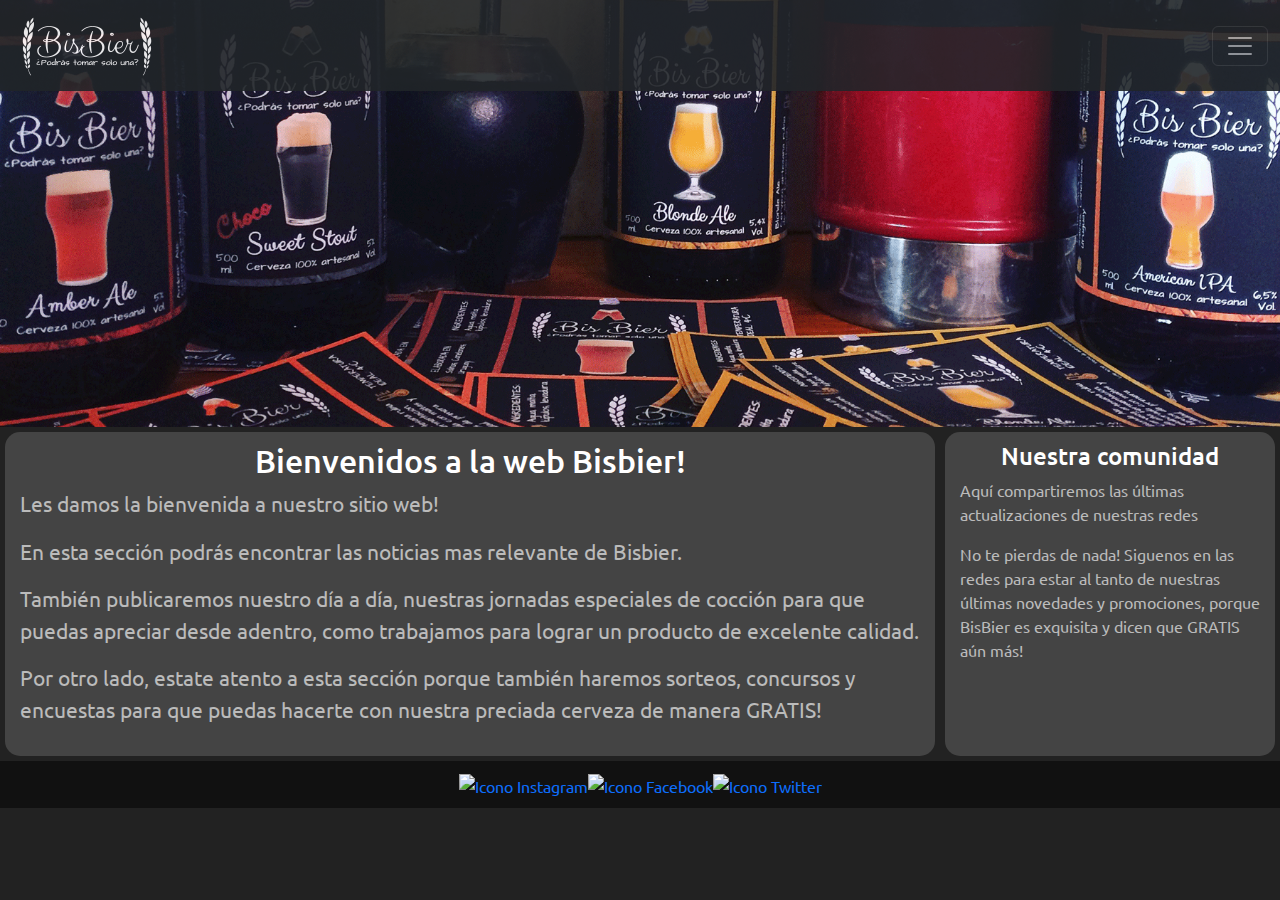
==== index.html @ 0cd791b5 "ajuste de codigo, agregado de comentarios en html's" ====
<!DOCTYPE html>
<html lang="es">
<head>
    <meta charset="UTF-8">
    <meta http-equiv="X-UA-Compatible" content="IE=edge">
    <meta name="viewport" content="width=device-width, initial-scale=1.0">
    <meta name="description" content="Fabrica de cerveza artesanal uruguaya">
    <meta name="keywords" content="Cerveza artesanal, cerveza casera, cerveza, beer, bier, malta, IPA, Blonde Ale">
    <link rel="shorcut icon" href="./images/favicon.png">
    <link href="https://cdn.jsdelivr.net/npm/bootstrap@5.1.3/dist/css/bootstrap.min.css" rel="stylesheet">
    <link rel="stylesheet" href="./styles/styles.css">
    <link rel="preconnect" href="https://fonts.googleapis.com">
    <link rel="preconnect" href="https://fonts.gstatic.com" crossorigin>
    <link href="https://fonts.googleapis.com/css2?family=Ubuntu&display=swap" rel="stylesheet">
    <title>Inicio - Bisbier, Cerveza artesanal calidad premium</title>
</head>
<body>
  <div class="container-fluid">
    <!-- Cabecera -->
    <header class="cabecera">
      <div class="row">       
        <nav class="navbar navbar-dark bg-dark fixed-top">
          <div class="container-fluid">
            <!-- Logo -->
            <a href="./index.html"><img class="logo_clic" src="./images/Logo 2.0 FT.png" alt="Logo Bisbier"></a>
            <button class="navbar-toggler" type="button" data-bs-toggle="offcanvas" data-bs-target="#offcanvasDarkNavbar" aria-controls="offcanvasDarkNavbar">
            <span class="navbar-toggler-icon"></span>
            </button>
            <div class="menu text-bg-dark offcanvas offcanvas-end" tabindex="-1" id="offcanvasDarkNavbar" aria-labelledby="offcanvasDarkNavbarLabel">
              <div class="offcanvas-header">
                <h5 class="offcanvas-title" id="offcanvasDarkNavbarLabel">Menú</h5>
                <button type="button" class="btn-close btn-close-white" data-bs-dismiss="offcanvas" aria-label="Close"></button>
              </div>
              <div class="offcanvas-body">
                <ul class="navbar-nav justify-content-end flex-grow-1 pe-3">
                  <li class="nav-item">
                    <a class="nav-link active" aria-current="page" href="./index.html">Inicio</a>
                  </li>
                  <li class="nav-item">
                    <a class="nav-link" href="./pages/tienda.html">Tienda</a>
                  </li>
                  <li class="nav-item">
                    <a class="nav-link" href="./pages/estilos.html">Estilos</a>
                  </li>
                  <li class="nav-item">
                    <a class="nav-link" href="./pages/elaboracion.html">Elaboracion</a>
                  </li>
                  <li class="nav-item">
                    <a class="nav-link" href="./pages/historia.html">Historia</a>
                  </li>
                  <li class="nav-item">
                    <a class="nav-link" href="./pages/contacto.html">Contacto</a>
                  </li>
                </ul>
              </div>
            </div>
          </div>
        </nav>
        <!-- Imagen de portada -->
        <img src="./images/banner7.png" alt="Imagen de portada">
      </div>
    </header> 
    <div class="row">
      <!-- Contenido principal -->
      <article class="col-8 principal">
        <h1>Bienvenidos a la web Bisbier!</h1>
        <p>Les damos la bienvenida a nuestro sitio web!</p>
        <p>En esta sección podrás encontrar las noticias mas relevante de Bisbier.</p>
        <p>También publicaremos nuestro día a día, nuestras jornadas especiales de cocción para que puedas apreciar desde adentro, como trabajamos para lograr un producto de excelente calidad.</p>
        <p>Por otro lado, estate atento a esta sección porque también haremos sorteos, concursos y encuestas para que puedas hacerte con nuestra preciada cerveza de manera GRATIS!</p>
      </article>
      <!-- Contenido secundario -->
      <aside class="col-4 secundario">
          <h3>Nuestra comunidad</h3>
          <p>Aquí compartiremos las últimas actualizaciones de nuestras redes</p>
          <p>No te pierdas de nada! Siguenos en las redes para estar al tanto de nuestras últimas novedades y promociones, porque BisBier es exquisita y dicen que GRATIS aún más!</p>
      </aside>
    </div>
    <div class="row">
      <!-- Pie de pagina -->
      <footer class="container-fluid">
          <ul>
              <li><a href="https://www.instagram.com/" target="_blank"><img src="https://static.cdninstagram.com/rsrc.php/v3/yR/r/lam-fZmwmvn.png" alt="Icono Instagram" ></a></li>
              <li><a href="https://www.facebook.com/" target="_blank"><img src="https://static.xx.fbcdn.net/rsrc.php/yb/r/hLRJ1GG_y0J.ico" alt="Icono Facebook"></a></li>
              <li><a href="https://www.twitter.com/" target="_blank"><img src="https://abs.twimg.com/favicons/twitter.2.ico" alt="Icono Twitter"></a></li>
          </ul>
      </footer>
    </div>
    <script src="https://cdn.jsdelivr.net/npm/bootstrap@5.1.3/dist/js/bootstrap.bundle.min.js"
            integrity="sha384-ka7Sk0Gln4gmtz2MlQnikT1wXgYsOg+OMhuP+IlRH9sENBO0LRn5q+8nbTov4+1p" crossorigin="anonymous">
    </script>
  </div>    
</body>
</html>
---- styles/styles.css ----
* {
  padding: 0;
  margin: 0;
  box-sizing: border-box;
}

h1 {
  font-size: 32px;
}

h2 {
  font-size: 28px;
}

h3 {
  font-size: 24px;
}

.flex {
  display: flex;
}

.row > * {
  padding-left: 0;
  padding-right: 0;
}

.card {
  background-color: #111;
  border-width: 3px;
}

.card-text {
  font-size: 18px;
}

.btn-primary {
  background-color: #333;
  border-color: #333;
}
.btn-primary:active {
  background-color: #222;
  border-color: #222;
}
.btn-primary:hover {
  background-color: #222;
  border-color: #222;
}

body {
  margin: 0px;
  font-family: "Ubuntu", sans-serif;
  background-color: #222222;
  color: #bbbbbb;
}

@media screen and (min-width: 320px) {
  .menu_ppal ul li a {
    font-size: 14px;
  }
}
@media screen and (min-width: 480px) {
  .menu_ppal ul li a {
    font-size: 16px;
  }
}
@media screen and (min-width: 640px) {
  .menu_ppal ul li a {
    font-size: 20px;
  }
  .menu_ppal {
    flex-direction: row;
  }
  .grilla {
    grid-template-areas: "cabecera cabecera" "principal secundario" "footer footer";
    grid-template-columns: 3fr 1fr;
    row-gap: 0px;
    -moz-column-gap: 0px;
         column-gap: 0px;
  }
  .grilla2 {
    grid-template-areas: "cabecera" "principal" "footer";
    grid-template-columns: 1fr;
    row-gap: 0px;
    -moz-column-gap: 0px;
         column-gap: 0px;
  }
}
header {
  grid-area: cabecera;
}

.cabecera {
  display: flex;
  flex-direction: column;
  background-image: url(../images/image1.jpg);
  background-size: contain;
}

.logo_clic {
  width: 150px;
  transition: width 0.5s ease;
}
.logo_clic:active {
  width: 200px;
}

.bg-dark {
  opacity: 0.9;
}

.menu {
  background-color: #111;
}

.menu_ppal {
  display: flex;
  flex-direction: column;
  justify-content: center;
  align-items: center;
  background-color: rgba(17, 17, 17, 0.9333333333);
}
.menu_ppal a {
  text-decoration: none;
}
.menu_ppal a img {
  width: 150px;
}
.menu_ppal ul {
  -webkit-padding-start: 0px;
          padding-inline-start: 0px;
  margin: 0px;
}
.menu_ppal ul li a {
  font-size: 12px;
  border-radius: 4px;
  margin: 2px;
  padding: 4px;
  color: #dddddd;
}
.menu_ppal ul li a:hover {
  background-color: #333333;
}
.menu_ppal ul li a:active {
  background-color: #ffffff;
}

h1, h2, h3 {
  color: #fff;
  text-align: center;
}

body main {
  margin: 5px;
}

article {
  grid-area: principal;
}

.tienda {
  text-align: -webkit-center;
}

.principal {
  flex: 3;
  margin: 5px;
  padding: 10px 15px 15px 15px;
  border-radius: 15px;
  background-color: #444;
  font-size: 21px;
}
.principal section {
  text-align: center;
}
.principal section img {
  width: 90%;
  max-width: 400px;
  border: #bbbbbb solid 5px;
  border-radius: 25px;
}

aside {
  grid-area: secundario;
}

.secundario {
  flex: 1;
  margin: 5px;
  padding: 10px 15px 15px 15px;
  border-radius: 15px;
  background-color: #444;
  font-size: 16px;
}

footer {
  grid-area: footer;
  text-align: center;
}
footer ul {
  display: flex;
  justify-content: center;
  background-color: #111;
  margin: 0;
  padding: 10px;
  list-style: none;
}
footer ul a {
  text-decoration: none;
}
footer ul li a img {
  width: 48px;
}/*# sourceMappingURL=styles.css.map */
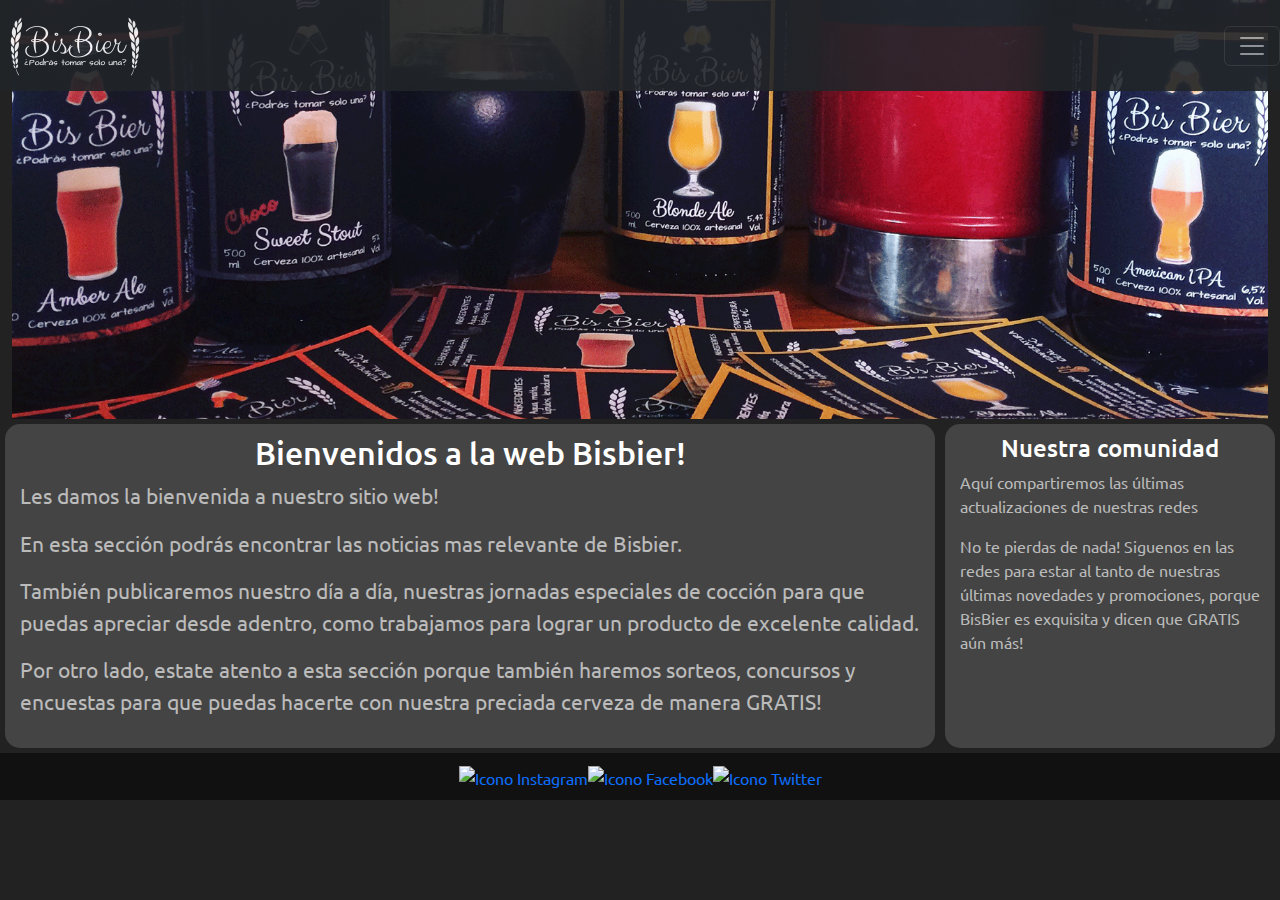
==== commit c8d251b0: "." ====
--- a/index.html
+++ b/index.html
@@ -18,11 +18,10 @@
   <div class="container-fluid">
     <!-- Cabecera -->
     <header class="cabecera">
-      <div class="row">       
         <nav class="navbar navbar-dark bg-dark fixed-top">
-          <div class="container-fluid">
             <!-- Logo -->
             <a href="./index.html"><img class="logo_clic" src="./images/Logo 2.0 FT.png" alt="Logo Bisbier"></a>
+            <!-- Menu hamburguesa-->
             <button class="navbar-toggler" type="button" data-bs-toggle="offcanvas" data-bs-target="#offcanvasDarkNavbar" aria-controls="offcanvasDarkNavbar">
             <span class="navbar-toggler-icon"></span>
             </button>
@@ -54,11 +53,9 @@
                 </ul>
               </div>
             </div>
-          </div>
-        </nav>
+          </nav>
         <!-- Imagen de portada -->
         <img src="./images/banner7.png" alt="Imagen de portada">
-      </div>
     </header> 
     <div class="row">
       <!-- Contenido principal -->
--- a/styles/styles.css
+++ b/styles/styles.css
@@ -65,6 +65,9 @@
   }
 }
 @media screen and (min-width: 640px) {
+  .logo_clic {
+    width: 100px;
+  }
   .menu_ppal ul li a {
     font-size: 20px;
   }
@@ -93,7 +96,6 @@
 .cabecera {
   display: flex;
   flex-direction: column;
-  background-image: url(../images/image1.jpg);
   background-size: contain;
 }
 
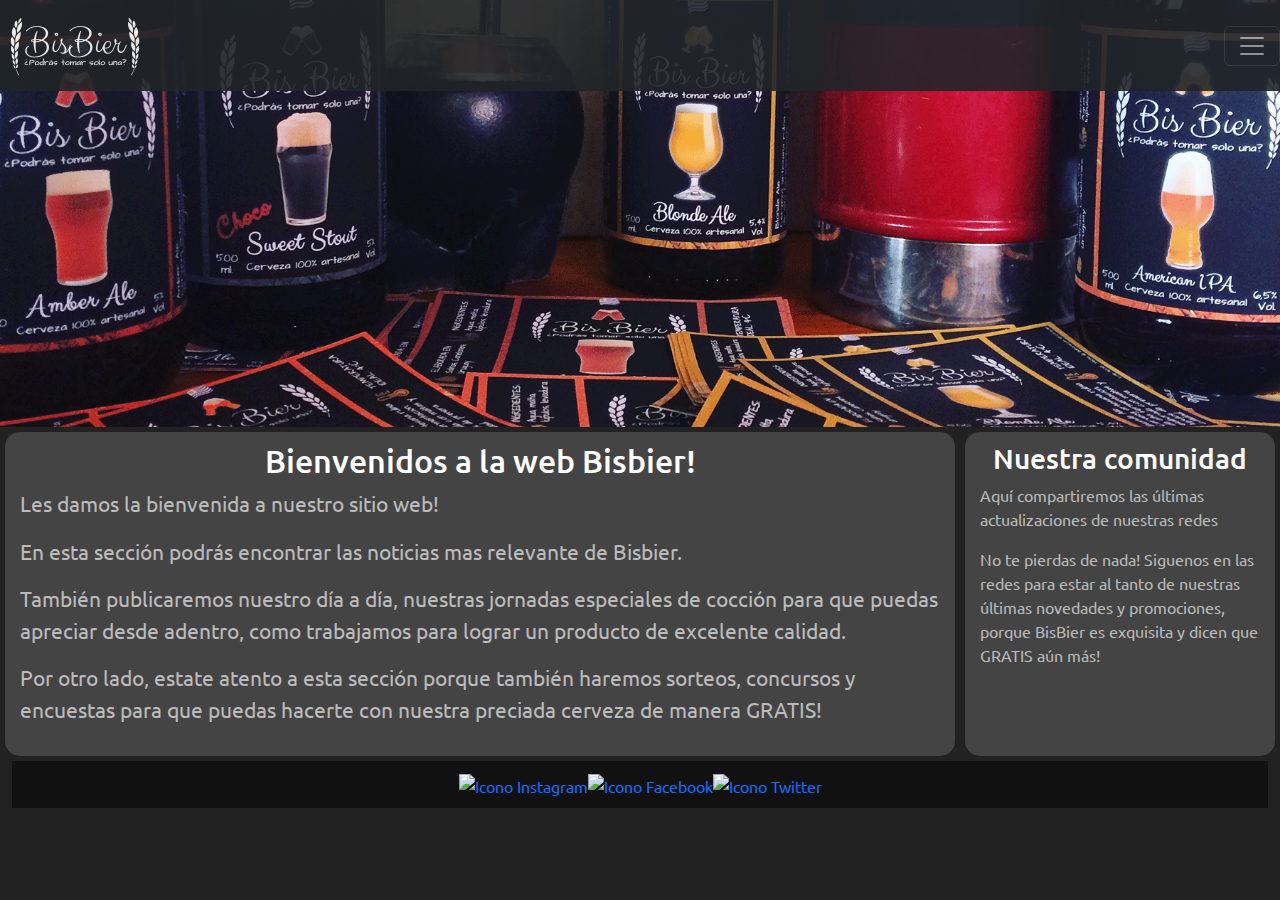
==== commit 0e3d2a97: "pasando maquetado bootstrap a grid" ====
--- a/index.html
+++ b/index.html
@@ -14,8 +14,7 @@
     <link href="https://fonts.googleapis.com/css2?family=Ubuntu&display=swap" rel="stylesheet">
     <title>Inicio - Bisbier, Cerveza artesanal calidad premium</title>
 </head>
-<body>
-  <div class="container-fluid">
+<body class="grilla">
     <!-- Cabecera -->
     <header class="cabecera">
         <nav class="navbar navbar-dark bg-dark fixed-top">
@@ -57,9 +56,8 @@
         <!-- Imagen de portada -->
         <img src="./images/banner7.png" alt="Imagen de portada">
     </header> 
-    <div class="row">
       <!-- Contenido principal -->
-      <article class="col-8 principal">
+      <article class="principal">
         <h1>Bienvenidos a la web Bisbier!</h1>
         <p>Les damos la bienvenida a nuestro sitio web!</p>
         <p>En esta sección podrás encontrar las noticias mas relevante de Bisbier.</p>
@@ -67,13 +65,11 @@
         <p>Por otro lado, estate atento a esta sección porque también haremos sorteos, concursos y encuestas para que puedas hacerte con nuestra preciada cerveza de manera GRATIS!</p>
       </article>
       <!-- Contenido secundario -->
-      <aside class="col-4 secundario">
-          <h3>Nuestra comunidad</h3>
+      <aside class="secundario">
+          <h2>Nuestra comunidad</h2>
           <p>Aquí compartiremos las últimas actualizaciones de nuestras redes</p>
           <p>No te pierdas de nada! Siguenos en las redes para estar al tanto de nuestras últimas novedades y promociones, porque BisBier es exquisita y dicen que GRATIS aún más!</p>
       </aside>
-    </div>
-    <div class="row">
       <!-- Pie de pagina -->
       <footer class="container-fluid">
           <ul>
@@ -82,10 +78,8 @@
               <li><a href="https://www.twitter.com/" target="_blank"><img src="https://abs.twimg.com/favicons/twitter.2.ico" alt="Icono Twitter"></a></li>
           </ul>
       </footer>
-    </div>
     <script src="https://cdn.jsdelivr.net/npm/bootstrap@5.1.3/dist/js/bootstrap.bundle.min.js"
             integrity="sha384-ka7Sk0Gln4gmtz2MlQnikT1wXgYsOg+OMhuP+IlRH9sENBO0LRn5q+8nbTov4+1p" crossorigin="anonymous">
     </script>
-  </div>    
 </body>
 </html>--- a/styles/styles.css
+++ b/styles/styles.css
@@ -1,94 +1,3 @@
-* {
-  padding: 0;
-  margin: 0;
-  box-sizing: border-box;
-}
-
-h1 {
-  font-size: 32px;
-}
-
-h2 {
-  font-size: 28px;
-}
-
-h3 {
-  font-size: 24px;
-}
-
-.flex {
-  display: flex;
-}
-
-.row > * {
-  padding-left: 0;
-  padding-right: 0;
-}
-
-.card {
-  background-color: #111;
-  border-width: 3px;
-}
-
-.card-text {
-  font-size: 18px;
-}
-
-.btn-primary {
-  background-color: #333;
-  border-color: #333;
-}
-.btn-primary:active {
-  background-color: #222;
-  border-color: #222;
-}
-.btn-primary:hover {
-  background-color: #222;
-  border-color: #222;
-}
-
-body {
-  margin: 0px;
-  font-family: "Ubuntu", sans-serif;
-  background-color: #222222;
-  color: #bbbbbb;
-}
-
-@media screen and (min-width: 320px) {
-  .menu_ppal ul li a {
-    font-size: 14px;
-  }
-}
-@media screen and (min-width: 480px) {
-  .menu_ppal ul li a {
-    font-size: 16px;
-  }
-}
-@media screen and (min-width: 640px) {
-  .logo_clic {
-    width: 100px;
-  }
-  .menu_ppal ul li a {
-    font-size: 20px;
-  }
-  .menu_ppal {
-    flex-direction: row;
-  }
-  .grilla {
-    grid-template-areas: "cabecera cabecera" "principal secundario" "footer footer";
-    grid-template-columns: 3fr 1fr;
-    row-gap: 0px;
-    -moz-column-gap: 0px;
-         column-gap: 0px;
-  }
-  .grilla2 {
-    grid-template-areas: "cabecera" "principal" "footer";
-    grid-template-columns: 1fr;
-    row-gap: 0px;
-    -moz-column-gap: 0px;
-         column-gap: 0px;
-  }
-}
 header {
   grid-area: cabecera;
 }
@@ -100,11 +9,11 @@
 }
 
 .logo_clic {
+  width: 100px;
+  transition: width 0.5s ease;
+}
+.logo_clic:active {
   width: 150px;
-  transition: width 0.5s ease;
-}
-.logo_clic:active {
-  width: 200px;
 }
 
 .bg-dark {
@@ -147,13 +56,20 @@
   background-color: #ffffff;
 }
 
-h1, h2, h3 {
+h3, h2, h1 {
   color: #fff;
   text-align: center;
 }
 
 body main {
   margin: 5px;
+}
+
+.grilla, .grilla2 {
+  display: grid;
+  grid-template-areas: "cabecera" "principal" "secundario" "footer";
+  grid-template-rows: 1fr;
+  grid-template-columns: 1fr;
 }
 
 article {
@@ -212,4 +128,96 @@
 }
 footer ul li a img {
   width: 48px;
+}
+
+* {
+  padding: 0;
+  margin: 0;
+  box-sizing: border-box;
+}
+
+h1 {
+  font-size: 32px;
+}
+
+h2 {
+  font-size: 28px;
+}
+
+h3 {
+  font-size: 24px;
+}
+
+.flex {
+  display: flex;
+}
+
+.row > * {
+  padding-left: 0;
+  padding-right: 0;
+}
+
+.card {
+  background-color: #111;
+  border-width: 3px;
+}
+
+.card-text {
+  font-size: 18px;
+}
+
+.btn-primary {
+  background-color: #333;
+  border-color: #333;
+}
+.btn-primary:active {
+  background-color: #222;
+  border-color: #222;
+}
+.btn-primary:hover {
+  background-color: #222;
+  border-color: #222;
+}
+
+body {
+  margin: 0px;
+  font-family: "Ubuntu", sans-serif;
+  background-color: #222222;
+  color: #bbbbbb;
+}
+
+@media screen and (min-width: 320px) {
+  .menu_ppal ul li a {
+    font-size: 14px;
+  }
+}
+@media screen and (min-width: 480px) {
+  .menu_ppal ul li a {
+    font-size: 16px;
+  }
+}
+@media screen and (min-width: 640px) {
+  .logo_clic {
+    width: 150px;
+  }
+  .menu_ppal ul li a {
+    font-size: 20px;
+  }
+  .menu_ppal {
+    flex-direction: row;
+  }
+  .grilla {
+    grid-template-areas: "cabecera cabecera" "principal secundario" "footer footer";
+    grid-template-columns: 3fr 1fr;
+    row-gap: 0px;
+    -moz-column-gap: 0px;
+         column-gap: 0px;
+  }
+  .grilla2 {
+    grid-template-areas: "cabecera" "principal" "footer";
+    grid-template-columns: 1fr;
+    row-gap: 0px;
+    -moz-column-gap: 0px;
+         column-gap: 0px;
+  }
 }/*# sourceMappingURL=styles.css.map */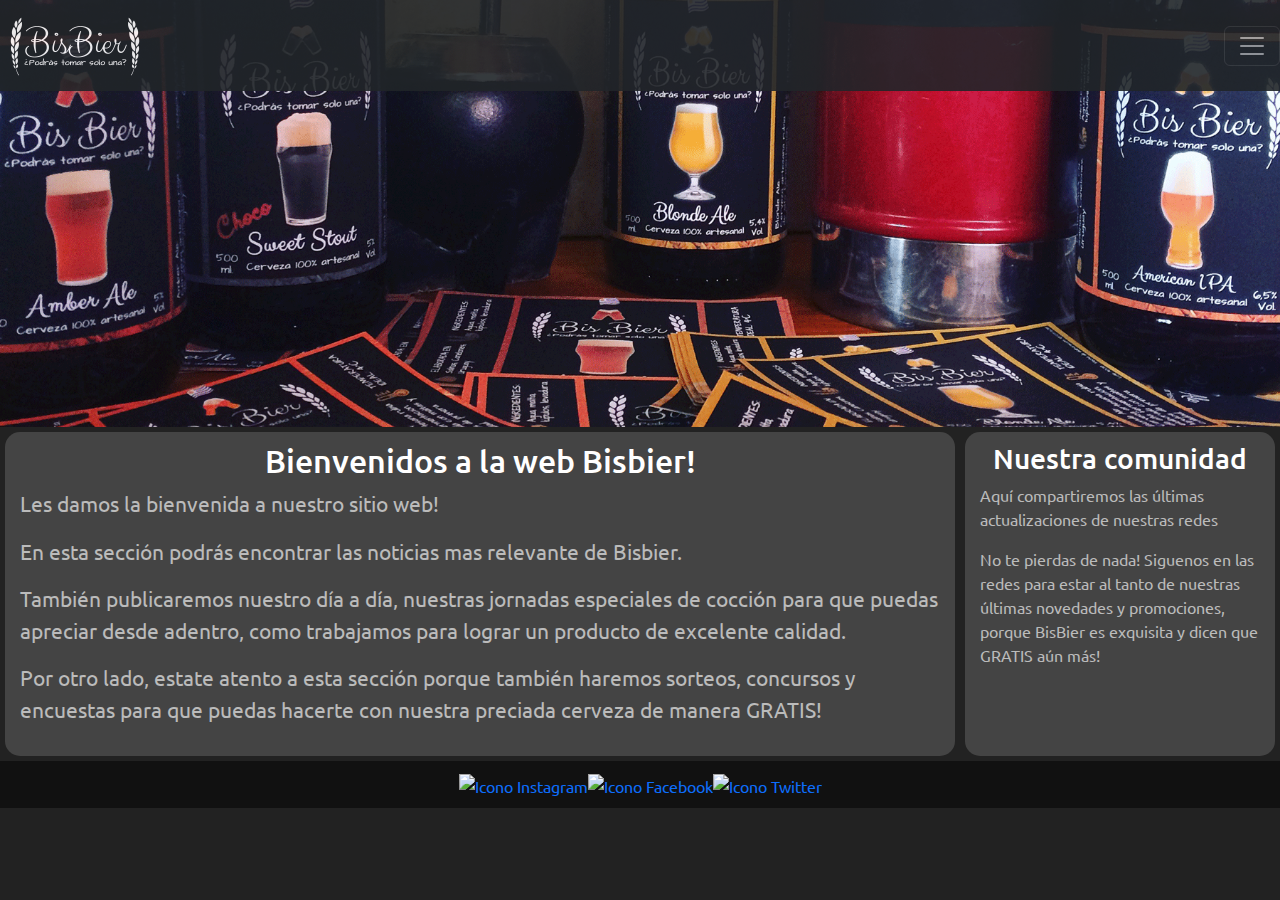
==== commit 2d0a0ccb: "pasando maquetado bootstrap a grid, ajustes tamano logo responsive" ====
--- a/index.html
+++ b/index.html
@@ -71,7 +71,7 @@
           <p>No te pierdas de nada! Siguenos en las redes para estar al tanto de nuestras últimas novedades y promociones, porque BisBier es exquisita y dicen que GRATIS aún más!</p>
       </aside>
       <!-- Pie de pagina -->
-      <footer class="container-fluid">
+      <footer>
           <ul>
               <li><a href="https://www.instagram.com/" target="_blank"><img src="https://static.cdninstagram.com/rsrc.php/v3/yR/r/lam-fZmwmvn.png" alt="Icono Instagram" ></a></li>
               <li><a href="https://www.facebook.com/" target="_blank"><img src="https://static.xx.fbcdn.net/rsrc.php/yb/r/hLRJ1GG_y0J.ico" alt="Icono Facebook"></a></li>
--- a/styles/styles.css
+++ b/styles/styles.css
@@ -1,6 +1,9 @@
 header {
   grid-area: cabecera;
 }
+header img {
+  width: 100%;
+}
 
 .cabecera {
   display: flex;
@@ -9,11 +12,7 @@
 }
 
 .logo_clic {
-  width: 100px;
-  transition: width 0.5s ease;
-}
-.logo_clic:active {
-  width: 150px;
+  width: 64px;
 }
 
 .bg-dark {
@@ -59,17 +58,6 @@
 h3, h2, h1 {
   color: #fff;
   text-align: center;
-}
-
-body main {
-  margin: 5px;
-}
-
-.grilla, .grilla2 {
-  display: grid;
-  grid-template-areas: "cabecera" "principal" "secundario" "footer";
-  grid-template-rows: 1fr;
-  grid-template-columns: 1fr;
 }
 
 article {
@@ -185,18 +173,44 @@
   background-color: #222222;
   color: #bbbbbb;
 }
+body main {
+  margin: 5px;
+}
+
+.grilla, .grilla2 {
+  display: grid;
+  grid-template-areas: "cabecera" "principal" "secundario" "footer";
+  grid-template-rows: 1fr;
+  grid-template-columns: 1fr;
+}
 
 @media screen and (min-width: 320px) {
+  .logo_clic {
+    width: 90px;
+  }
   .menu_ppal ul li a {
     font-size: 14px;
   }
 }
 @media screen and (min-width: 480px) {
+  .logo_clic {
+    width: 120px;
+  }
   .menu_ppal ul li a {
     font-size: 16px;
   }
 }
 @media screen and (min-width: 640px) {
+  .logo_clic {
+    width: 150px;
+    transition: width 0.5s ease;
+  }
+  .logo_clic:hover {
+    width: 200px;
+  }
+  .bg-dark {
+    opacity: 0.9;
+  }
   .logo_clic {
     width: 150px;
   }
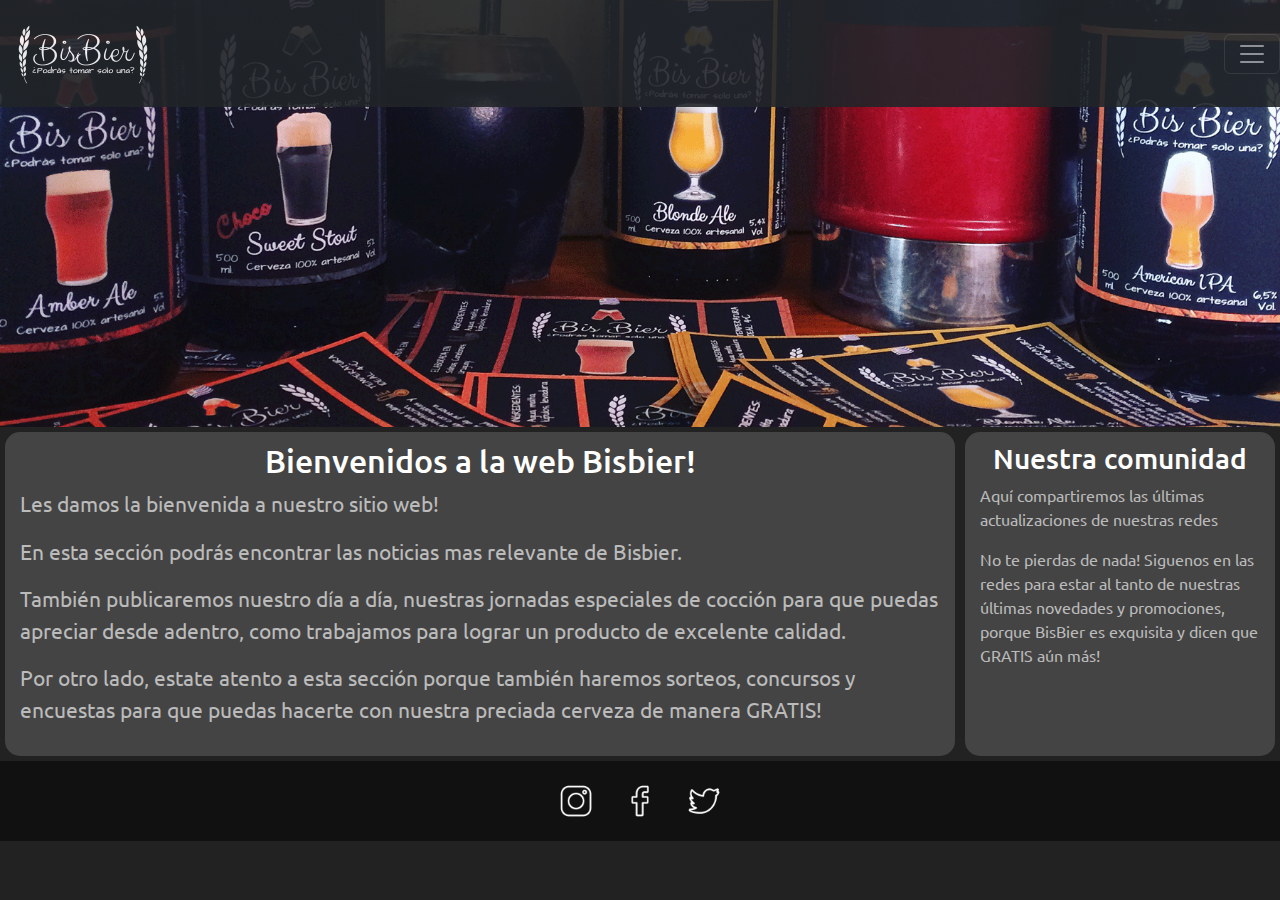
==== commit dde992f2: "cambio de iconos de redes sociales, agregado y ajuste de animaciones" ====
--- a/index.html
+++ b/index.html
@@ -73,9 +73,9 @@
       <!-- Pie de pagina -->
       <footer>
           <ul>
-              <li><a href="https://www.instagram.com/" target="_blank"><img src="https://static.cdninstagram.com/rsrc.php/v3/yR/r/lam-fZmwmvn.png" alt="Icono Instagram" ></a></li>
-              <li><a href="https://www.facebook.com/" target="_blank"><img src="https://static.xx.fbcdn.net/rsrc.php/yb/r/hLRJ1GG_y0J.ico" alt="Icono Facebook"></a></li>
-              <li><a href="https://www.twitter.com/" target="_blank"><img src="https://abs.twimg.com/favicons/twitter.2.ico" alt="Icono Twitter"></a></li>
+              <li><a href="https://www.instagram.com/" target="_blank"><img src="./images/instagram_icon2.png" alt="Icono Instagram" ></a></li>
+              <li><a href="https://www.facebook.com/" target="_blank"><img src="./images/facebook_icon2.png" alt="Icono Facebook"></a></li>
+              <li><a href="https://www.twitter.com/" target="_blank"><img src="./images/twiiter_icon2.png" alt="Icono Twitter"></a></li>
           </ul>
       </footer>
     <script src="https://cdn.jsdelivr.net/npm/bootstrap@5.1.3/dist/js/bootstrap.bundle.min.js"
--- a/styles/styles.css
+++ b/styles/styles.css
@@ -106,9 +106,11 @@
 footer ul {
   display: flex;
   justify-content: center;
+  align-items: center;
   background-color: #111;
   margin: 0;
   padding: 10px;
+  height: 80px;
   list-style: none;
 }
 footer ul a {
@@ -116,6 +118,7 @@
 }
 footer ul li a img {
   width: 48px;
+  margin: 8px;
 }
 
 * {
@@ -203,10 +206,12 @@
 @media screen and (min-width: 640px) {
   .logo_clic {
     width: 150px;
-    transition: width 0.5s ease;
+    margin: 8px;
+    transition: all 0.5s ease;
   }
   .logo_clic:hover {
-    width: 200px;
+    width: 182px;
+    margin: 0px;
   }
   .bg-dark {
     opacity: 0.9;
@@ -234,4 +239,11 @@
     -moz-column-gap: 0px;
          column-gap: 0px;
   }
+  footer ul li a img {
+    transition: all 0.5s ease;
+  }
+  footer ul li a img:hover {
+    width: 64px;
+    margin: 0px;
+  }
 }/*# sourceMappingURL=styles.css.map */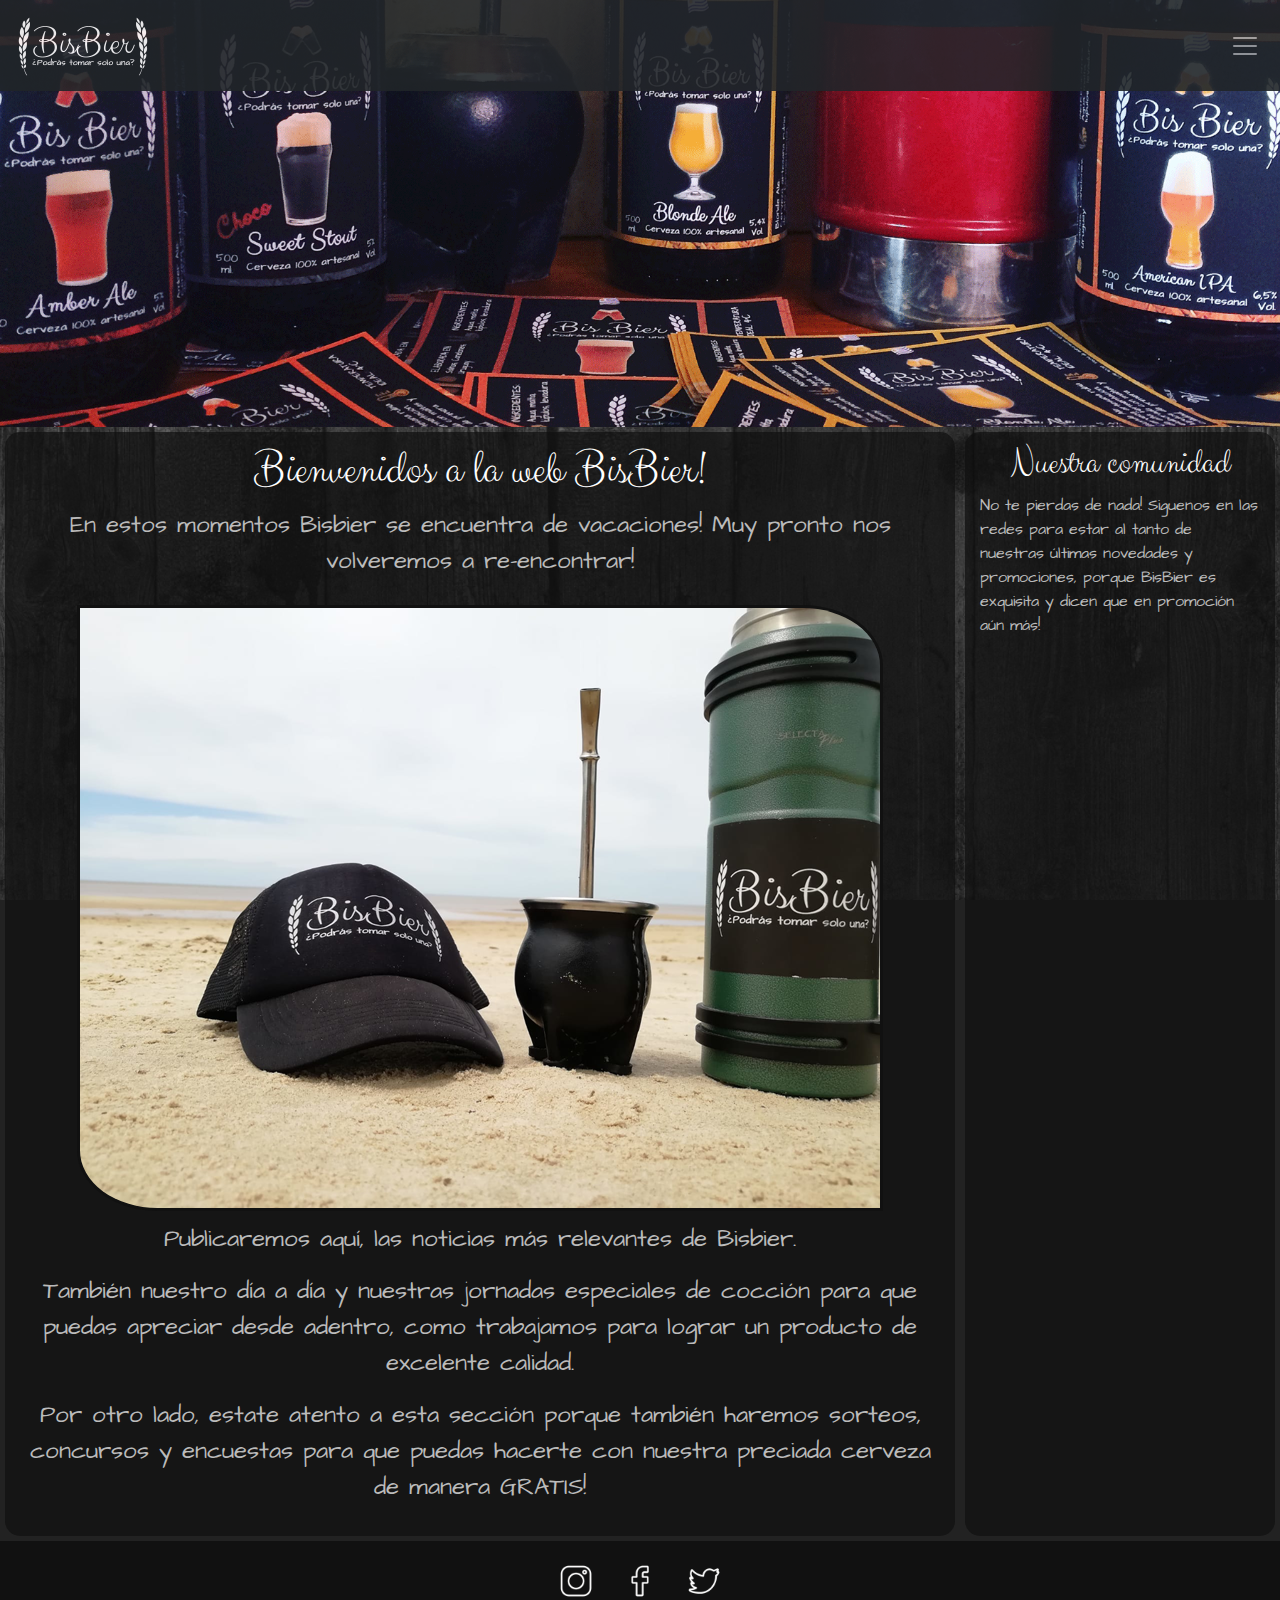
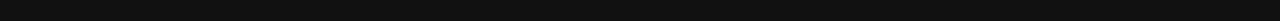
==== commit 8c49c003: "Ajustes de estilos varios" ====
--- a/index.html
+++ b/index.html
@@ -11,7 +11,7 @@
     <link rel="stylesheet" href="./styles/styles.css">
     <link rel="preconnect" href="https://fonts.googleapis.com">
     <link rel="preconnect" href="https://fonts.gstatic.com" crossorigin>
-    <link href="https://fonts.googleapis.com/css2?family=Ubuntu&display=swap" rel="stylesheet">
+    <link href="https://fonts.googleapis.com/css2?family=Architects+Daughter&family=Clicker+Script&display=swap" rel="stylesheet">
     <title>Inicio - Bisbier, Cerveza artesanal calidad premium</title>
 </head>
 <body class="grilla">
@@ -26,7 +26,7 @@
             </button>
             <div class="menu text-bg-dark offcanvas offcanvas-end" tabindex="-1" id="offcanvasDarkNavbar" aria-labelledby="offcanvasDarkNavbarLabel">
               <div class="offcanvas-header">
-                <h5 class="offcanvas-title" id="offcanvasDarkNavbarLabel">Menú</h5>
+                <h5 class="offcanvas-title" id="offcanvasDarkNavbarLabel">BisBier</h5>
                 <button type="button" class="btn-close btn-close-white" data-bs-dismiss="offcanvas" aria-label="Close"></button>
               </div>
               <div class="offcanvas-body">
@@ -41,7 +41,7 @@
                     <a class="nav-link" href="./pages/estilos.html">Estilos</a>
                   </li>
                   <li class="nav-item">
-                    <a class="nav-link" href="./pages/elaboracion.html">Elaboracion</a>
+                    <a class="nav-link" href="./pages/elaboracion.html">Elaboración</a>
                   </li>
                   <li class="nav-item">
                     <a class="nav-link" href="./pages/historia.html">Historia</a>
@@ -58,24 +58,27 @@
     </header> 
       <!-- Contenido principal -->
       <article class="principal">
-        <h1>Bienvenidos a la web Bisbier!</h1>
-        <p>Les damos la bienvenida a nuestro sitio web!</p>
-        <p>En esta sección podrás encontrar las noticias mas relevante de Bisbier.</p>
-        <p>También publicaremos nuestro día a día, nuestras jornadas especiales de cocción para que puedas apreciar desde adentro, como trabajamos para lograr un producto de excelente calidad.</p>
+        <h1>Bienvenidos a la web BisBier!</h1>
+        <p>En estos momentos Bisbier se encuentra de vacaciones! Muy pronto nos volveremos a re-encontrar!</p>
+        <img class="img_news" src="./images/playa.png" alt="Mate, termo y gorro de Bisbier">
+        <p>Publicaremos aquí, las noticias más relevantes de Bisbier.</p>
+        <p>También nuestro día a día y nuestras jornadas especiales de cocción para que puedas apreciar desde adentro, como trabajamos para lograr un producto de excelente calidad.</p>
         <p>Por otro lado, estate atento a esta sección porque también haremos sorteos, concursos y encuestas para que puedas hacerte con nuestra preciada cerveza de manera GRATIS!</p>
       </article>
       <!-- Contenido secundario -->
       <aside class="secundario">
-          <h2>Nuestra comunidad</h2>
-          <p>Aquí compartiremos las últimas actualizaciones de nuestras redes</p>
-          <p>No te pierdas de nada! Siguenos en las redes para estar al tanto de nuestras últimas novedades y promociones, porque BisBier es exquisita y dicen que GRATIS aún más!</p>
+        <h2>Nuestra comunidad</h2>
+        <p>No te pierdas de nada! Siguenos en las redes para estar al tanto de nuestras últimas novedades y promociones, porque BisBier es exquisita y dicen que en promoción aún más!</p>
+        <!-- SnapWidget -->
+        <script src="https://snapwidget.com/js/snapwidget.js"></script>
+        <iframe src="https://snapwidget.com/embed/1012840" class="snapwidget-widget" allowtransparency="true" frameborder="0" scrolling="no" style="border:none; overflow:hidden;  width:100%; "></iframe>
       </aside>
       <!-- Pie de pagina -->
       <footer>
           <ul>
-              <li><a href="https://www.instagram.com/" target="_blank"><img src="./images/instagram_icon2.png" alt="Icono Instagram" ></a></li>
-              <li><a href="https://www.facebook.com/" target="_blank"><img src="./images/facebook_icon2.png" alt="Icono Facebook"></a></li>
-              <li><a href="https://www.twitter.com/" target="_blank"><img src="./images/twiiter_icon2.png" alt="Icono Twitter"></a></li>
+              <li><a href="https://www.instagram.com/bisbier/" target="_blank"><img src="./images/instagram_icon.png" alt="Icono de Instagram"></a></li>
+              <li><a href="https://www.facebook.com/bisbier/" target="_blank"><img src="./images/facebook_icon.png" alt="Icono de Facebook"></a></li>
+              <li><a href="https://www.twitter.com/" target="_blank"><img src="./images/twiiter_icon.png" alt="Icono de Twitter"></a></li>
           </ul>
       </footer>
     <script src="https://cdn.jsdelivr.net/npm/bootstrap@5.1.3/dist/js/bootstrap.bundle.min.js"
--- a/styles/styles.css
+++ b/styles/styles.css
@@ -55,13 +55,21 @@
   background-color: #ffffff;
 }
 
-h3, h2, h1 {
+h1, h2, h3, h4, h5, h6, legend {
   color: #fff;
   text-align: center;
 }
 
 article {
   grid-area: principal;
+}
+
+.grilla_estilos {
+  display: grid;
+  grid-template-areas: "estilo1_img" "estilo1_desc" "estilo2_img" "estilo2_desc" "estilo3_img" "estilo3_desc" "estilo4_img" "estilo4_desc" "estilo5_img" "estilo5_desc";
+  grid-template-rows: 1fr;
+  grid-template-columns: 1fr;
+  text-align: left;
 }
 
 .tienda {
@@ -73,17 +81,32 @@
   margin: 5px;
   padding: 10px 15px 15px 15px;
   border-radius: 15px;
-  background-color: #444;
-  font-size: 21px;
+  background-color: rgba(17, 17, 17, 0.7333333333);
+  font-size: 24px;
+  text-align: -webkit-center;
 }
 .principal section {
-  text-align: center;
+  background-color: #111;
 }
 .principal section img {
-  width: 90%;
-  max-width: 400px;
-  border: #bbbbbb solid 5px;
-  border-radius: 25px;
+  width: 100%;
+  border: #111 solid 3px;
+  border-radius: 15px 15px 0 0;
+}
+
+.img_news {
+  border: 3px solid #111;
+  border-radius: 0 10% 0 10%;
+  margin: 10px 0 10px 0;
+}
+
+.estilo1_img, .estilo2_img, .estilo3_img, .estilo4_img, .estilo5_img {
+  border-radius: 15px 15px 0 0;
+  margin-top: 30px;
+}
+
+.estilo1_desc, .estilo2_desc, .estilo3_desc, .estilo4_desc, .estilo5_desc {
+  padding: 20px;
 }
 
 aside {
@@ -95,7 +118,7 @@
   margin: 5px;
   padding: 10px 15px 15px 15px;
   border-radius: 15px;
-  background-color: #444;
+  background-color: rgba(17, 17, 17, 0.7333333333);
   font-size: 16px;
 }
 
@@ -127,20 +150,39 @@
   box-sizing: border-box;
 }
 
+h1, h2, h3, h4, h5, h6, legend {
+  font-family: "Clicker Script", cursive;
+}
+
 h1 {
+  font-size: 48px;
+}
+
+h2, legend {
+  font-size: 36px;
+}
+
+h3 {
   font-size: 32px;
 }
 
-h2 {
+h5 {
   font-size: 28px;
-}
-
-h3 {
-  font-size: 24px;
 }
 
 .flex {
   display: flex;
+}
+
+.navbar {
+  padding: 0em 0.5em 0em 0em;
+}
+
+.navbar-toggler {
+  border-width: 0;
+}
+.navbar-toggler:focus {
+  box-shadow: 0 0 0 0;
 }
 
 .row > * {
@@ -157,6 +199,31 @@
   font-size: 18px;
 }
 
+.contact_form {
+  max-width: 640px;
+  background-color: #111;
+  padding: 15px;
+  border-radius: 10px;
+}
+.contact_form fieldset {
+  text-align: left;
+  max-width: 524px;
+}
+.contact_form fieldset textarea {
+  width: 100%;
+  min-height: 150px;
+  background-color: #111;
+  padding: 0 5px 0 5px;
+  color: #fff;
+}
+
+input {
+  background-color: #111;
+  border-width: 0 0 2px 0;
+  padding: 0 5px 0 5px;
+  color: #fff;
+}
+
 .btn-primary {
   background-color: #333;
   border-color: #333;
@@ -170,9 +237,36 @@
   border-color: #222;
 }
 
+.btn_form {
+  background-color: #333;
+  border-color: #333;
+  border: 1px solid transparent;
+  padding: 0.375rem 0.75rem;
+  border-radius: 0.25rem;
+  font-size: 1rem;
+  color: #fff;
+  text-decoration: none;
+}
+.btn_form:active {
+  background-color: #222;
+  border-color: #222;
+}
+.btn_form:focus {
+  background-color: #555;
+  border-color: #555;
+  box-shadow: 0 0 0 0.25rem rgba(185, 185, 185, 0.5);
+}
+.btn_form:hover {
+  background-color: #222;
+  border-color: #222;
+  color: #fff;
+}
+
 body {
+  background: #111 url(../images/bg.jpg) center 30px repeat-y fixed;
+  background-size: cover;
   margin: 0px;
-  font-family: "Ubuntu", sans-serif;
+  font-family: "Architects Daughter", cursive;
   background-color: #222222;
   color: #bbbbbb;
 }
@@ -239,6 +333,14 @@
     -moz-column-gap: 0px;
          column-gap: 0px;
   }
+  .grilla_estilos {
+    display: grid;
+    max-width: 700px;
+    grid-template-areas: "estilo1_img estilo1_desc" "estilo2_img estilo2_desc" "estilo3_img estilo3_desc" "estilo4_img estilo4_desc" "estilo5_img estilo5_desc";
+    grid-template-rows: 1fr;
+    grid-template-columns: 3fr 4fr;
+    text-align: left;
+  }
   footer ul li a img {
     transition: all 0.5s ease;
   }
@@ -246,4 +348,13 @@
     width: 64px;
     margin: 0px;
   }
+  .estilo1_img, .estilo2_img, .estilo3_img, .estilo4_img, .estilo5_img {
+    border-radius: 15px 0 0 15px;
+  }
+  .principal section {
+    margin: 10px 0 10px 0;
+  }
+  .principal section img {
+    border-radius: 15px 0 0 15px;
+  }
 }/*# sourceMappingURL=styles.css.map */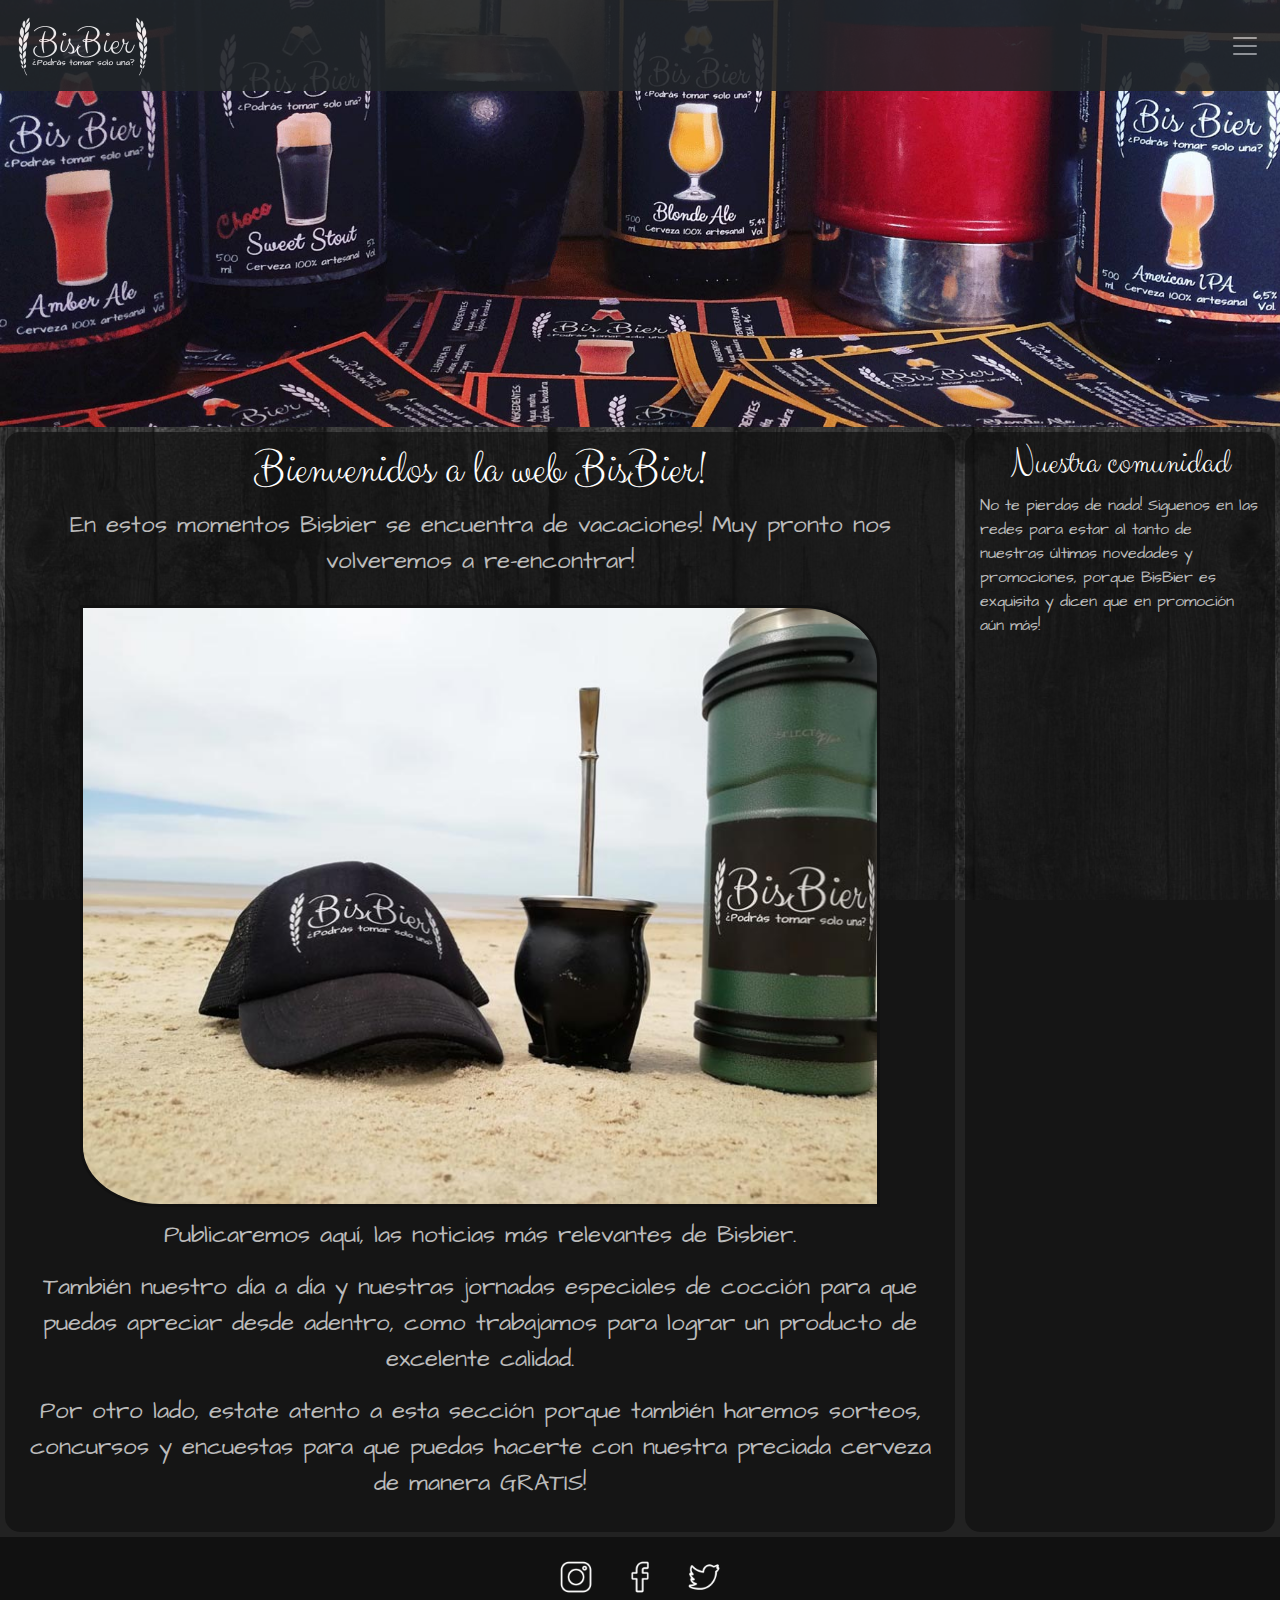
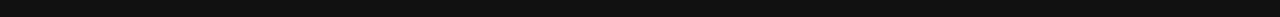
==== commit d2d81a08: "Ajustes finales de estilos, optimizacion de css e imagenes" ====
--- a/index.html
+++ b/index.html
@@ -54,13 +54,13 @@
             </div>
           </nav>
         <!-- Imagen de portada -->
-        <img src="./images/banner7.png" alt="Imagen de portada">
+        <img src="./images/banner.jpg" alt="Imagen de portada">
     </header> 
       <!-- Contenido principal -->
       <article class="principal">
         <h1>Bienvenidos a la web BisBier!</h1>
         <p>En estos momentos Bisbier se encuentra de vacaciones! Muy pronto nos volveremos a re-encontrar!</p>
-        <img class="img_news" src="./images/playa.png" alt="Mate, termo y gorro de Bisbier">
+        <img class="img_news" src="./images/playa.jpg" alt="Mate, termo y gorro de Bisbier">
         <p>Publicaremos aquí, las noticias más relevantes de Bisbier.</p>
         <p>También nuestro día a día y nuestras jornadas especiales de cocción para que puedas apreciar desde adentro, como trabajamos para lograr un producto de excelente calidad.</p>
         <p>Por otro lado, estate atento a esta sección porque también haremos sorteos, concursos y encuestas para que puedas hacerte con nuestra preciada cerveza de manera GRATIS!</p>
--- a/styles/styles.css
+++ b/styles/styles.css
@@ -23,57 +23,14 @@
   background-color: #111;
 }
 
-.menu_ppal {
-  display: flex;
-  flex-direction: column;
-  justify-content: center;
-  align-items: center;
-  background-color: rgba(17, 17, 17, 0.9333333333);
-}
-.menu_ppal a {
-  text-decoration: none;
-}
-.menu_ppal a img {
-  width: 150px;
-}
-.menu_ppal ul {
-  -webkit-padding-start: 0px;
-          padding-inline-start: 0px;
-  margin: 0px;
-}
-.menu_ppal ul li a {
-  font-size: 12px;
-  border-radius: 4px;
-  margin: 2px;
-  padding: 4px;
-  color: #dddddd;
-}
-.menu_ppal ul li a:hover {
-  background-color: #333333;
-}
-.menu_ppal ul li a:active {
-  background-color: #ffffff;
-}
-
 h1, h2, h3, h4, h5, h6, legend {
   color: #fff;
   text-align: center;
+  font-family: "Clicker Script", cursive;
 }
 
 article {
   grid-area: principal;
-}
-
-.grilla_estilos {
-  display: grid;
-  grid-template-areas: "estilo1_img" "estilo1_desc" "estilo2_img" "estilo2_desc" "estilo3_img" "estilo3_desc" "estilo4_img" "estilo4_desc" "estilo5_img" "estilo5_desc";
-  grid-template-rows: 1fr;
-  grid-template-columns: 1fr;
-  text-align: left;
-}
-
-.tienda {
-  text-align: -webkit-center;
 }
 
 .principal {
@@ -94,19 +51,33 @@
   border-radius: 15px 15px 0 0;
 }
 
+.grilla_estilos {
+  display: grid;
+  grid-template-areas: "estilo1_img" "estilo1_desc" "estilo2_img" "estilo2_desc" "estilo3_img" "estilo3_desc" "estilo4_img" "estilo4_desc" "estilo5_img" "estilo5_desc";
+  grid-template-rows: 1fr;
+  grid-template-columns: 1fr;
+  text-align: left;
+}
+
+.estilo1_img, .estilo2_img, .estilo3_img, .estilo4_img, .estilo5_img {
+  border-radius: 15px 15px 0 0;
+  margin-top: 30px;
+}
+
+.estilo1_desc, .estilo2_desc, .estilo3_desc, .estilo4_desc, .estilo5_desc {
+  padding: 20px;
+}
+
+.tienda {
+  text-align: -webkit-center;
+}
+
 .img_news {
   border: 3px solid #111;
   border-radius: 0 10% 0 10%;
   margin: 10px 0 10px 0;
-}
-
-.estilo1_img, .estilo2_img, .estilo3_img, .estilo4_img, .estilo5_img {
-  border-radius: 15px 15px 0 0;
-  margin-top: 30px;
-}
-
-.estilo1_desc, .estilo2_desc, .estilo3_desc, .estilo4_desc, .estilo5_desc {
-  padding: 20px;
+  max-width: 800px;
+  width: 100%;
 }
 
 aside {
@@ -150,10 +121,6 @@
   box-sizing: border-box;
 }
 
-h1, h2, h3, h4, h5, h6, legend {
-  font-family: "Clicker Script", cursive;
-}
-
 h1 {
   font-size: 48px;
 }
@@ -170,8 +137,23 @@
   font-size: 28px;
 }
 
-.flex {
-  display: flex;
+body {
+  background: #111 url(../images/bg.jpg) center repeat-y fixed;
+  background-size: cover;
+  margin: 0px;
+  font-family: "Architects Daughter", cursive;
+  background-color: #222222;
+  color: #bbbbbb;
+}
+body main {
+  margin: 5px;
+}
+
+.grilla, .grilla2 {
+  display: grid;
+  grid-template-areas: "cabecera" "principal" "secundario" "footer";
+  grid-template-rows: 1fr;
+  grid-template-columns: 1fr;
 }
 
 .navbar {
@@ -215,6 +197,7 @@
   background-color: #111;
   padding: 0 5px 0 5px;
   color: #fff;
+  margin: 10px 0 0 0;
 }
 
 input {
@@ -222,6 +205,7 @@
   border-width: 0 0 2px 0;
   padding: 0 5px 0 5px;
   color: #fff;
+  margin: 0 0 10px 0;
 }
 
 .btn-primary {
@@ -262,39 +246,14 @@
   color: #fff;
 }
 
-body {
-  background: #111 url(../images/bg.jpg) center 30px repeat-y fixed;
-  background-size: cover;
-  margin: 0px;
-  font-family: "Architects Daughter", cursive;
-  background-color: #222222;
-  color: #bbbbbb;
-}
-body main {
-  margin: 5px;
-}
-
-.grilla, .grilla2 {
-  display: grid;
-  grid-template-areas: "cabecera" "principal" "secundario" "footer";
-  grid-template-rows: 1fr;
-  grid-template-columns: 1fr;
-}
-
 @media screen and (min-width: 320px) {
   .logo_clic {
     width: 90px;
   }
-  .menu_ppal ul li a {
-    font-size: 14px;
-  }
 }
 @media screen and (min-width: 480px) {
   .logo_clic {
     width: 120px;
-  }
-  .menu_ppal ul li a {
-    font-size: 16px;
   }
 }
 @media screen and (min-width: 640px) {
@@ -312,12 +271,6 @@
   }
   .logo_clic {
     width: 150px;
-  }
-  .menu_ppal ul li a {
-    font-size: 20px;
-  }
-  .menu_ppal {
-    flex-direction: row;
   }
   .grilla {
     grid-template-areas: "cabecera cabecera" "principal secundario" "footer footer";
